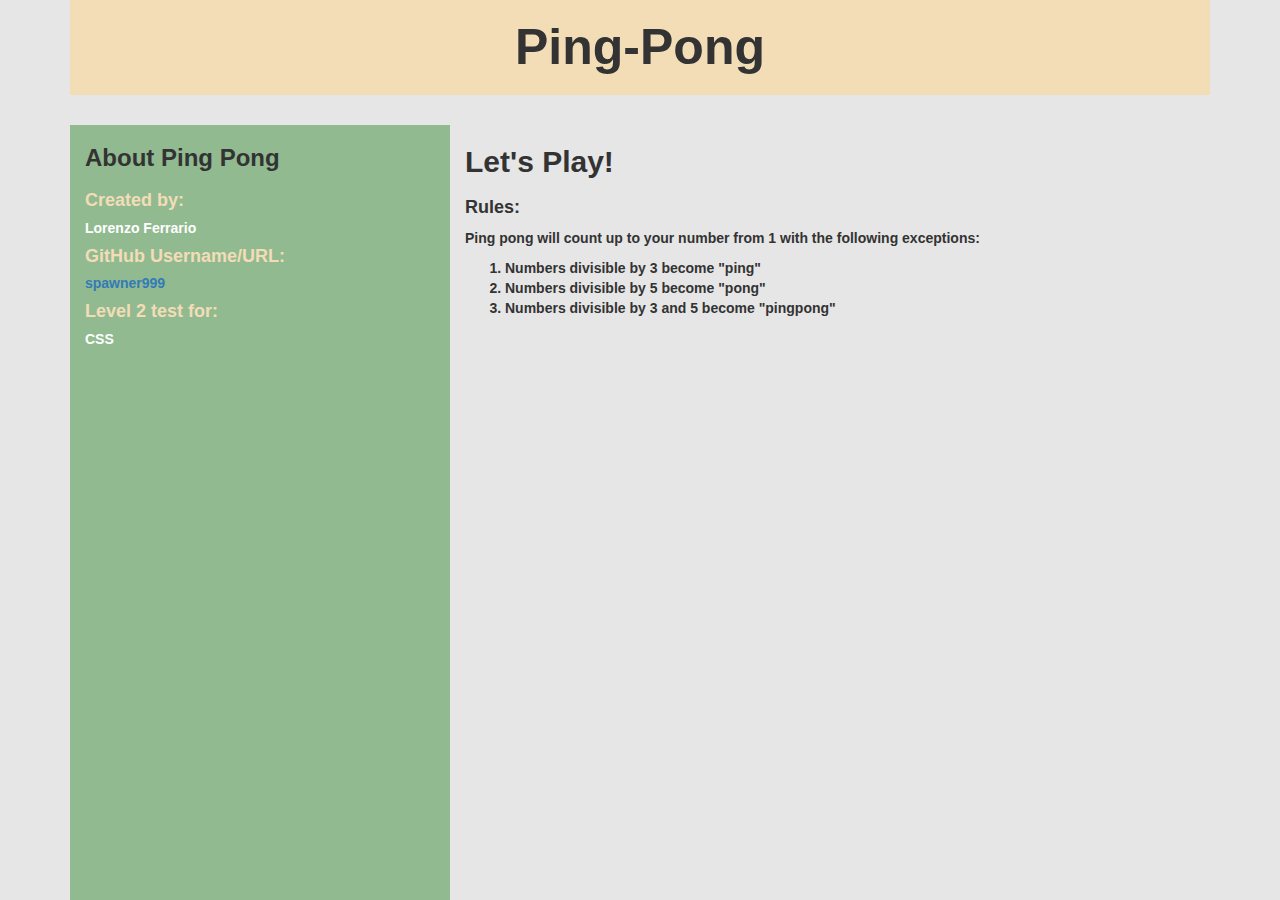
==== index.html @ 05a9ac44 "add basic Html and css as well as bootstrap" ====
<html>
<head>
  <meta charset="UTF-8">
  <meta name="viewport" content="width=device-width,minimum-scale=1">
  <title>Ping-Pong</title>
  <link href="css/bootstrap.css" rel="stylesheet">
  <style>
  html, body {
  	height: 100%;
  }
  .span0 {
  	background-color: #f2ddb6;
   }
  .span1 {
  	background-color: #91ba91;

  }
  .span1, .span2 {
  	margin-bottom: -9999px;
  	padding-bottom: 9999px;
  	margin-top: 30px;
  	font-weight: bold;
  }
  .brown {
  	color: #f2ddb6;
  }
  .white {
  	color: #ffffff;
  }
  </style>
<head>
<body>
  <div class="container">
  	<div class="row-fluid">

      <div id="banner" class="span0 col-sm-12 text-center">
  			<h1>Ping-Pong</h1>
  		</div>

  		<div id="sidebar" class="span1 col-sm-4">
  			<h3>About Ping Pong</h3>
  			<h4 class="brown">Created by: <h5>
  			<p class="white"> Lorenzo Ferrario</p>
  			<h4 class="brown">GitHub Username/URL: <h5>
  			<a href="https://github.com/spawner999">spawner999</a>
  			<h4 class="brown">Level 2 test for: <h5>
  			<p class="white"> CSS</p>
  		</div>

  		<div id="content" class="span2 col-sm-8">
  			<h2>Let's Play!<h2>
  			<h4>Rules: </h4>
  			<p>Ping pong will count up to your number from 1 with the following exceptions: </p>
  			<ol>
  				<li>Numbers divisible by 3 become "ping"</li>
  				<li>Numbers divisible by 5 become "pong"</li>
  				<li>Numbers divisible by 3 and 5 become "pingpong"</li>
  		</div>

  	</div>
  </div>
	<script src="js/jquery-1.11.2.min.js"></script>
	<script src="js/scripts.js"></script>
</body>
</html>
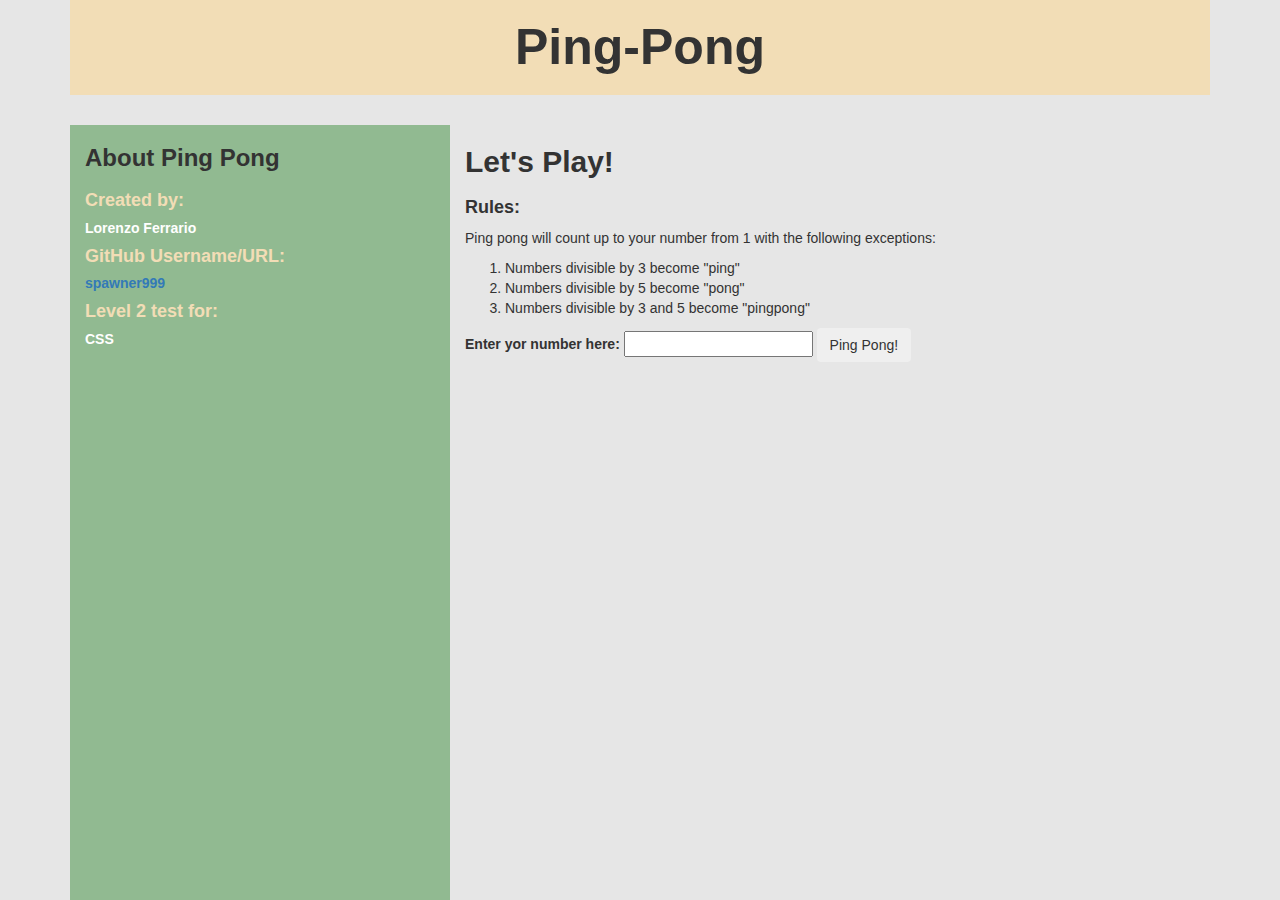
==== commit d65a1f50: "add form in html, refactor isValidNumber function" ====
--- a/index.html
+++ b/index.html
@@ -19,7 +19,6 @@
   	margin-bottom: -9999px;
   	padding-bottom: 9999px;
   	margin-top: 30px;
-  	font-weight: bold;
   }
   .brown {
   	color: #f2ddb6;
@@ -31,7 +30,7 @@
 <head>
 <body>
   <div class="container">
-  	<div class="row-fluid">
+
 
       <div id="banner" class="span0 col-sm-12 text-center">
   			<h1>Ping-Pong</h1>
@@ -55,9 +54,15 @@
   				<li>Numbers divisible by 3 become "ping"</li>
   				<li>Numbers divisible by 5 become "pong"</li>
   				<li>Numbers divisible by 3 and 5 become "pingpong"</li>
+        </ol>
+        <form id="input-form">
+          <label for="user-input">Enter yor number here: </label>
+          <input id="user-input" type="text">
+          <button type="submit" class="btn">Ping Pong!</button>
+        </form>
   		</div>
 
-  	</div>
+
   </div>
 	<script src="js/jquery-1.11.2.min.js"></script>
 	<script src="js/scripts.js"></script>
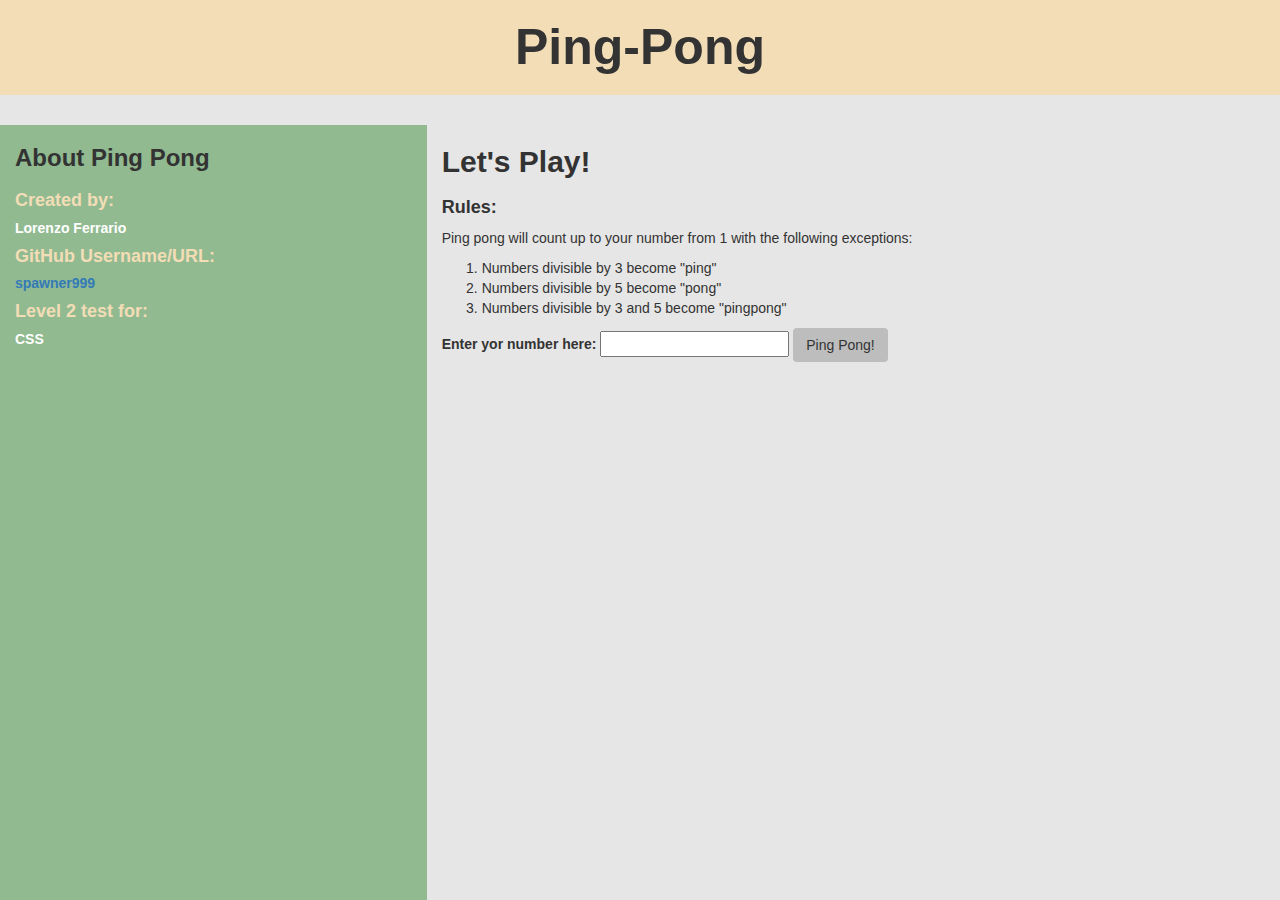
==== commit a8dcd79d: "restyle html and Css, move css out of index.html" ====
--- a/index.html
+++ b/index.html
@@ -1,70 +1,50 @@
 <html>
 <head>
   <meta charset="UTF-8">
-  <meta name="viewport" content="width=device-width,minimum-scale=1">
+  <meta name="viewport" content="width=device-width, minimum-scale=1">
   <title>Ping-Pong</title>
   <link href="css/bootstrap.css" rel="stylesheet">
-  <style>
-  html, body {
-  	height: 100%;
-  }
-  .span0 {
-  	background-color: #f2ddb6;
-   }
-  .span1 {
-  	background-color: #91ba91;
+  <link href="css/style.css" rel="stylesheet">
+<head>
 
-  }
-  .span1, .span2 {
-  	margin-bottom: -9999px;
-  	padding-bottom: 9999px;
-  	margin-top: 30px;
-  }
-  .brown {
-  	color: #f2ddb6;
-  }
-  .white {
-  	color: #ffffff;
-  }
-  </style>
-<head>
 <body>
   <div class="container">
 
+    <div class="banner col-sm-12 text-center">
+      <h1>Ping-Pong</h1>
+    </div>
 
-      <div id="banner" class="span0 col-sm-12 text-center">
-  			<h1>Ping-Pong</h1>
-  		</div>
+    <div class="sidebar col-sm-4">
+      <h3>About Ping Pong</h3>
+      <h4 class="text-beige">Created by: <h5>
+      <p class="text-white"> Lorenzo Ferrario</p>
+      <h4 class="text-beige">GitHub Username/URL: <h5>
+      <a href="https://github.com/spawner999">spawner999</a>
+      <h4 class="text-beige">Level 2 test for: <h5>
+      <p class="text-white"> CSS</p>
+    </div>
 
-  		<div id="sidebar" class="span1 col-sm-4">
-  			<h3>About Ping Pong</h3>
-  			<h4 class="brown">Created by: <h5>
-  			<p class="white"> Lorenzo Ferrario</p>
-  			<h4 class="brown">GitHub Username/URL: <h5>
-  			<a href="https://github.com/spawner999">spawner999</a>
-  			<h4 class="brown">Level 2 test for: <h5>
-  			<p class="white"> CSS</p>
-  		</div>
-
-  		<div id="content" class="span2 col-sm-8">
-  			<h2>Let's Play!<h2>
-  			<h4>Rules: </h4>
-  			<p>Ping pong will count up to your number from 1 with the following exceptions: </p>
-  			<ol>
-  				<li>Numbers divisible by 3 become "ping"</li>
-  				<li>Numbers divisible by 5 become "pong"</li>
-  				<li>Numbers divisible by 3 and 5 become "pingpong"</li>
-        </ol>
-        <form id="input-form">
-          <label for="user-input">Enter yor number here: </label>
-          <input id="user-input" type="text">
-          <button type="submit" class="btn">Ping Pong!</button>
-        </form>
-  		</div>
-
+    <div class="content col-sm-8">
+      <h2>Let's Play!<h2>
+      <h4>Rules: </h4>
+      <p>Ping pong will count up to your number from 1 with the following exceptions: </p>
+      <ol>
+        <li>Numbers divisible by 3 become "ping"</li>
+        <li>Numbers divisible by 5 become "pong"</li>
+        <li>Numbers divisible by 3 and 5 become "pingpong"</li>
+      </ol>
+      <form id="input-form">
+        <label for="user-input">Enter yor number here: </label>
+        <input id="user-input" type="text">
+        <button type="submit" class="btn">Ping Pong!</button>
+      </form>
+      <ul id="results">
+      </ul>
+    </div>
 
   </div>
-	<script src="js/jquery-1.11.2.min.js"></script>
-	<script src="js/scripts.js"></script>
+
+  <script src="js/jquery-1.11.2.min.js"></script>
+  <script src="js/scripts.js"></script>
 </body>
 </html>--- a/css/style.css
+++ b/css/style.css
@@ -0,0 +1,28 @@
+html, body {
+  height: 100%;
+}
+.container {
+  min-height: 100%;
+  overflow: hidden;
+}
+.banner {
+  background-color: #f2ddb6;
+}
+.sidebar {
+  background-color: #91ba91;
+}
+.sidebar, .content {
+  margin-top: 30px;
+}
+.text-beige {
+  color: #f2ddb6;
+  }
+.text-white {
+  color: #ffffff;
+}
+@media (min-width: 768px) {
+  .sidebar, .content {
+    margin-bottom: -9999px;
+    padding-bottom: 9999px;
+  }
+}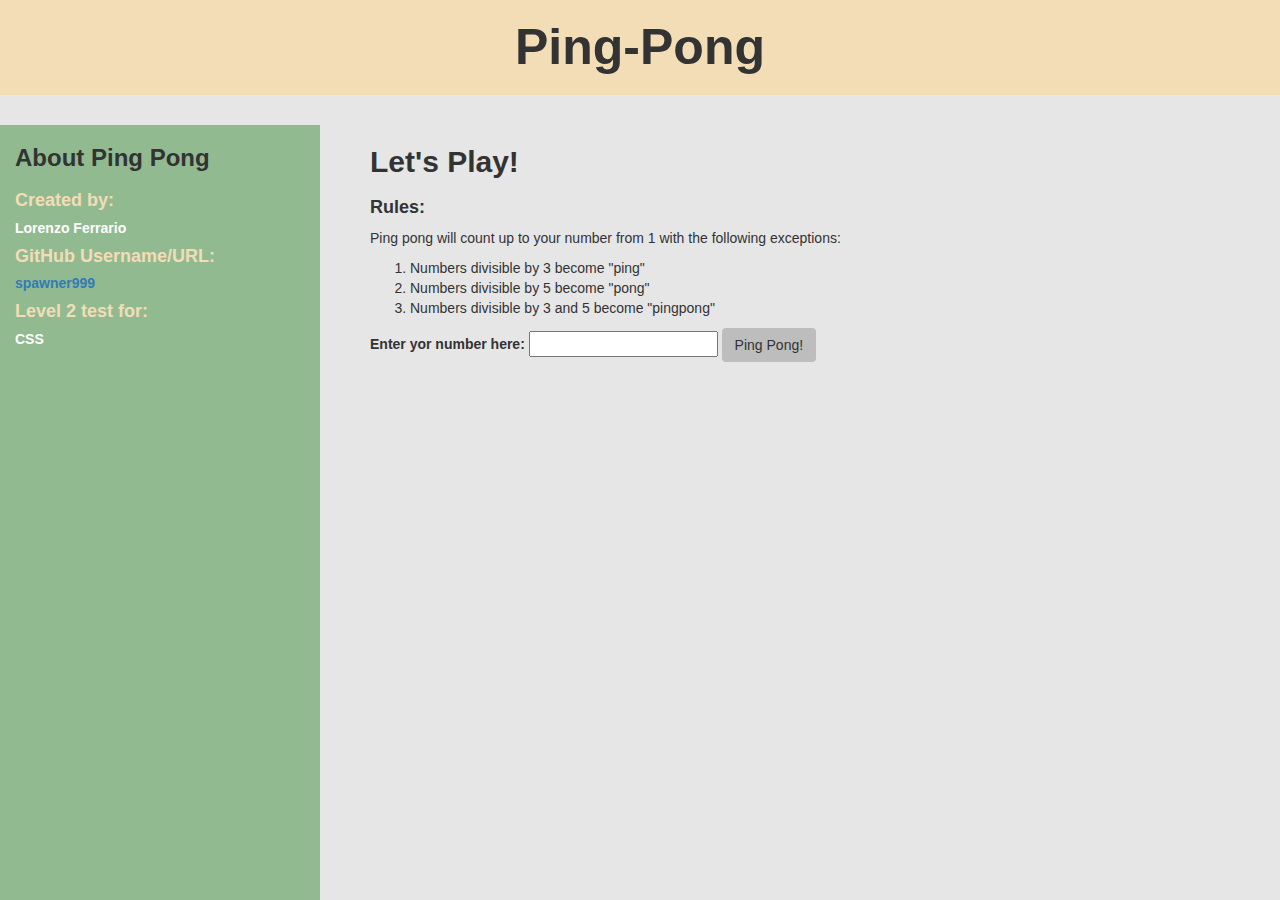
==== commit f9569834: "modify some CSS and HTML to closely match project specs" ====
--- a/index.html
+++ b/index.html
@@ -14,17 +14,17 @@
       <h1>Ping-Pong</h1>
     </div>
 
-    <div class="sidebar col-sm-4">
+    <div class="sidebar col-sm-3">
       <h3>About Ping Pong</h3>
       <h4 class="text-beige">Created by: <h5>
       <p class="text-white"> Lorenzo Ferrario</p>
       <h4 class="text-beige">GitHub Username/URL: <h5>
-      <a href="https://github.com/spawner999">spawner999</a>
+      <a href="https://github.com/spawner999/Ping-Pong-Epicodus.git">spawner999</a>
       <h4 class="text-beige">Level 2 test for: <h5>
       <p class="text-white"> CSS</p>
     </div>
 
-    <div class="content col-sm-8">
+    <div class="content col-sm-9">
       <h2>Let's Play!<h2>
       <h4>Rules: </h4>
       <p>Ping pong will count up to your number from 1 with the following exceptions: </p>
--- a/css/style.css
+++ b/css/style.css
@@ -1,25 +1,34 @@
 html, body {
   height: 100%;
 }
+
 .container {
   min-height: 100%;
   overflow: hidden;
 }
+
 .banner {
   background-color: #f2ddb6;
 }
+
 .sidebar {
   background-color: #91ba91;
-}
-.sidebar, .content {
   margin-top: 30px;
 }
+
+.content {
+  padding-left: 50px;
+  margin-top: 30px;
+}
+
 .text-beige {
   color: #f2ddb6;
-  }
+}
+
 .text-white {
   color: #ffffff;
 }
+
 @media (min-width: 768px) {
   .sidebar, .content {
     margin-bottom: -9999px;
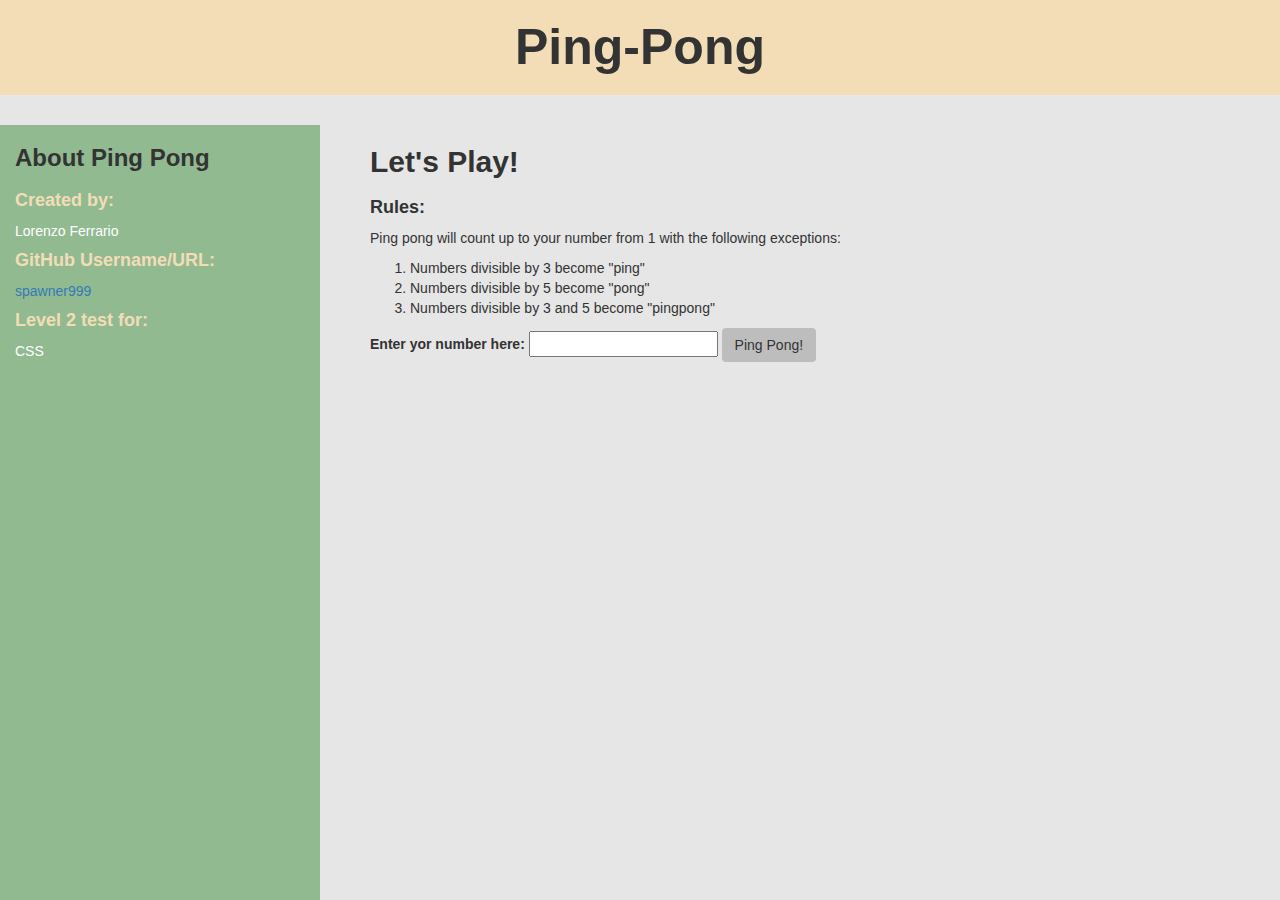
==== commit 04fba46e: "fix typos in index.html (h4 were closed with h5 tags...)" ====
--- a/index.html
+++ b/index.html
@@ -16,11 +16,11 @@
 
     <div class="sidebar col-sm-3">
       <h3>About Ping Pong</h3>
-      <h4 class="text-beige">Created by: <h5>
+      <h4 class="text-beige">Created by: </h4>
       <p class="text-white"> Lorenzo Ferrario</p>
-      <h4 class="text-beige">GitHub Username/URL: <h5>
+      <h4 class="text-beige">GitHub Username/URL: </h4>
       <a href="https://github.com/spawner999/Ping-Pong-Epicodus.git">spawner999</a>
-      <h4 class="text-beige">Level 2 test for: <h5>
+      <h4 class="text-beige">Level 2 test for: </h4>
       <p class="text-white"> CSS</p>
     </div>
 
